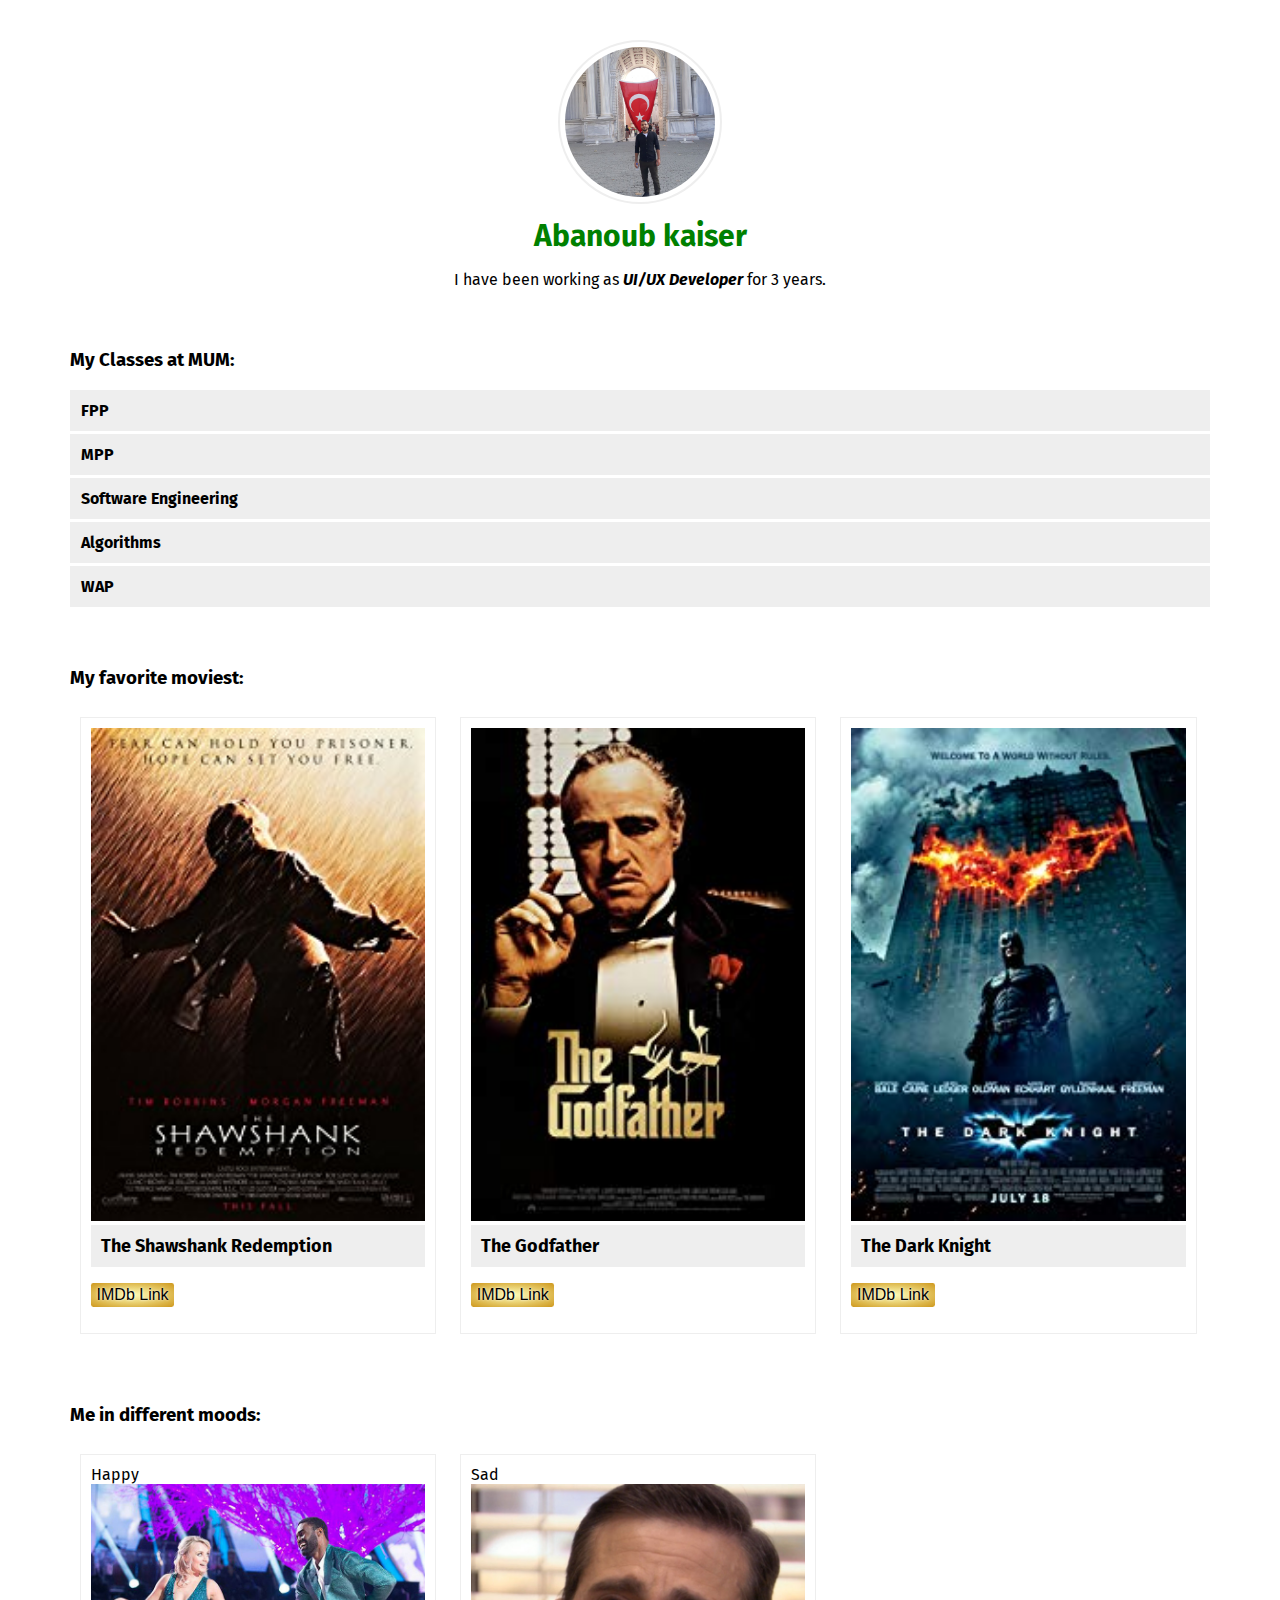
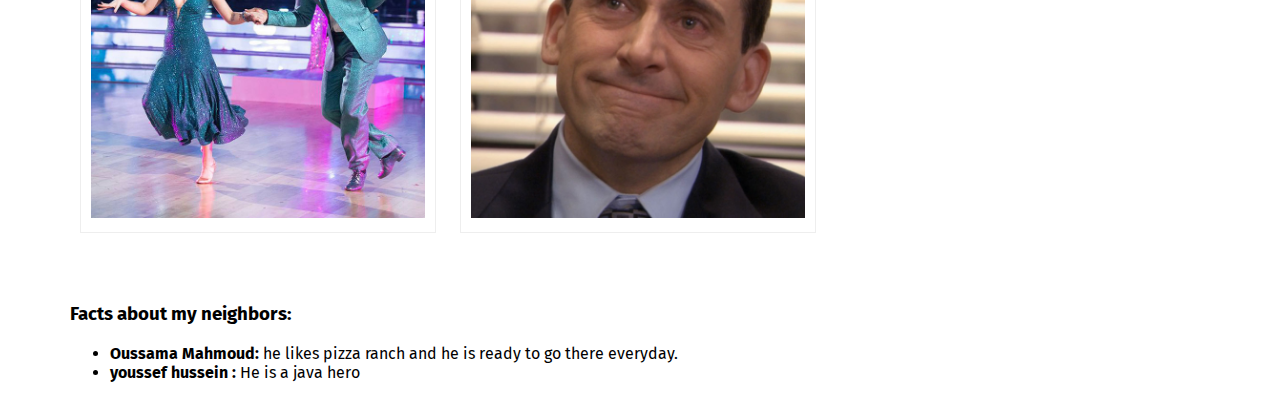
==== lab02/index.html @ bf9f918b "about me" ====
<!DOCTYPE html>
<html lang="en">

<head>
    <meta charset="UTF-8">
    <title>Abanoub Kaiser :: Home page</title>
    <!-- Import font from google -->
    <link href="https://fonts.googleapis.com/css?family=Fira+Sans" rel="stylesheet">
    <link rel="stylesheet" href="styleme.css">
</head>

<body>
    <div class="profile-box">
        <div class="profile-img">
            <img src="profile.jpg" alt="">
            <h4>Abanoub kaiser</h4>
            <p>I have been working as <span>UI/UX Developer</span> for 3 years.</p>
        </div>
    </div>

    <div class="page-container">
    	<h3 class="sub-title">My Classes at MUM:</h3>

		<ul class="course-list">
			<li><a href=""><span>FPP</span></a></li>
			<li><a href=""><span>MPP</span></a></li>
			<li><a href=""><span>Software Engineering</span></a></li>
			<li><a href=""><span>Algorithms</span></a></li>
			<li><a href=""><span>WAP</span></a></li>
		</ul>


		<h3 class="sub-title">My favorite moviest:</h3>

    	<div class="box">
    		<div class="box-img">
    			<img src="1.jpg" alt="">
    		</div>
    		<div class="box-title">
    			<h5>The Shawshank Redemption</h5>
    		</div>
    		<p><a href="http://imdb.com" class="imdb-logo" target="_blank">IMDb Link</a></p>
    	</div>

    	<div class="box">
    		<div class="box-img">
    			<img src="2.jpg" alt="">
    		</div>
    		<div class="box-title">
    			<h5>The Godfather </h5>
    		</div>
    		<p><a href="http://imdb.com" class="imdb-logo" target="_blank">IMDb Link</a></p>
    	</div>


    	<div class="box">
    		<div class="box-img">
    			<img src="3.jpg" alt="">
    		</div>
    		<div class="box-title">
    			<h5>The Dark Knight</h5>
    		</div>
    		<p><a href="http://imdb.com" class="imdb-logo" target="_blank">IMDb Link</a></p>
    	</div>	


    	<h3 class="sub-title">Me in different moods:</h3>


		<div class="box">
			<div class="box-title--big">
				Happy
			</div>
    		<div class="box-img">
    			<img src="happy.jpg" alt="">
    		</div>
  		
    	</div>

    	<div class="box">
			<div class="box-title--big">
				Sad
			</div>
    		<div class="box-img">
    			<img src="sad.jpg" alt="">
    		</div>    		
    	</div>

    	<h3 class="sub-title">Facts about my neighbors:</h3>
    	<ul>
    		<li><strong>Oussama Mahmoud:</strong> he likes pizza ranch and he is ready to go there everyday.</li>
    		<li><strong>youssef hussein	:</strong> He is a java hero</li>
    	</ul>
		
    </div>
</body>

</html>
---- lab02/styleme.css ----
body {
	/*background: #eee;*/
	font-family: 'Fira Sans', sans-serif;


}
img {
	max-width: 100%;
}
.sub-title {
	margin-top: 60px;

	clear: both;
}
.profile-img {
	text-align: center;
}
.profile-box {
	margin-top: 40px;
	
}
.profile-img  img {
	width:150px;
	border-radius: 50%;
	border:2px solid #eee;
	padding: 5px;
}

.profile-box h4 {
	margin: 10px;
	font-size: 30px;
	font-weight: bold;
	color:green;
}

.profile-box p span {
	font-style: italic;
	font-weight: bold;
}
.page-container {
	margin:0 auto;
	max-width: 1140px;
}

.course-list {
	padding-left: 0;
}

.course-list li {
	margin-bottom: 3px;	
	list-style-type: none;
	background: #eee;
	padding:10px;
	border:1px solid #eee;
}

.course-list li:hover {
	border-color:green;
}

.course-list li a {
	text-decoration: none;
	color: #000;

}
.course-list li a span {
	font-weight: bold;
}

.box {
	width: calc(33% - 20px);
	margin:10px;
	margin-bottom:10px;
	border:1px solid #eee;
	padding:10px;
	display: inline-block;
	box-sizing: border-box;
}
.box:hover {
	border-color:green;
}
.box-img img {
width:100%;
}
.box-title h5 {
	background: #eee;
	padding:10px;
	margin:0;
	font-size: 18px;
}

.imdb-logo {
  font: 1em/1 Impact, HelveticaNeue-CondensedBold, sans-serif;
  color: #000;
  text-shadow: 0 0 0.15em #fff;
  text-decoration: none;
  display: inline-block;
  vertical-align: bottom;
  padding: 0.25em 0.35em;
  border-radius: 0.15em; 
  background: radial-gradient(#ffffb8, #ce981d);
}
.imdb-logo:hover {
  background: radial-gradient(#ffffeb, #e3b03b);
}
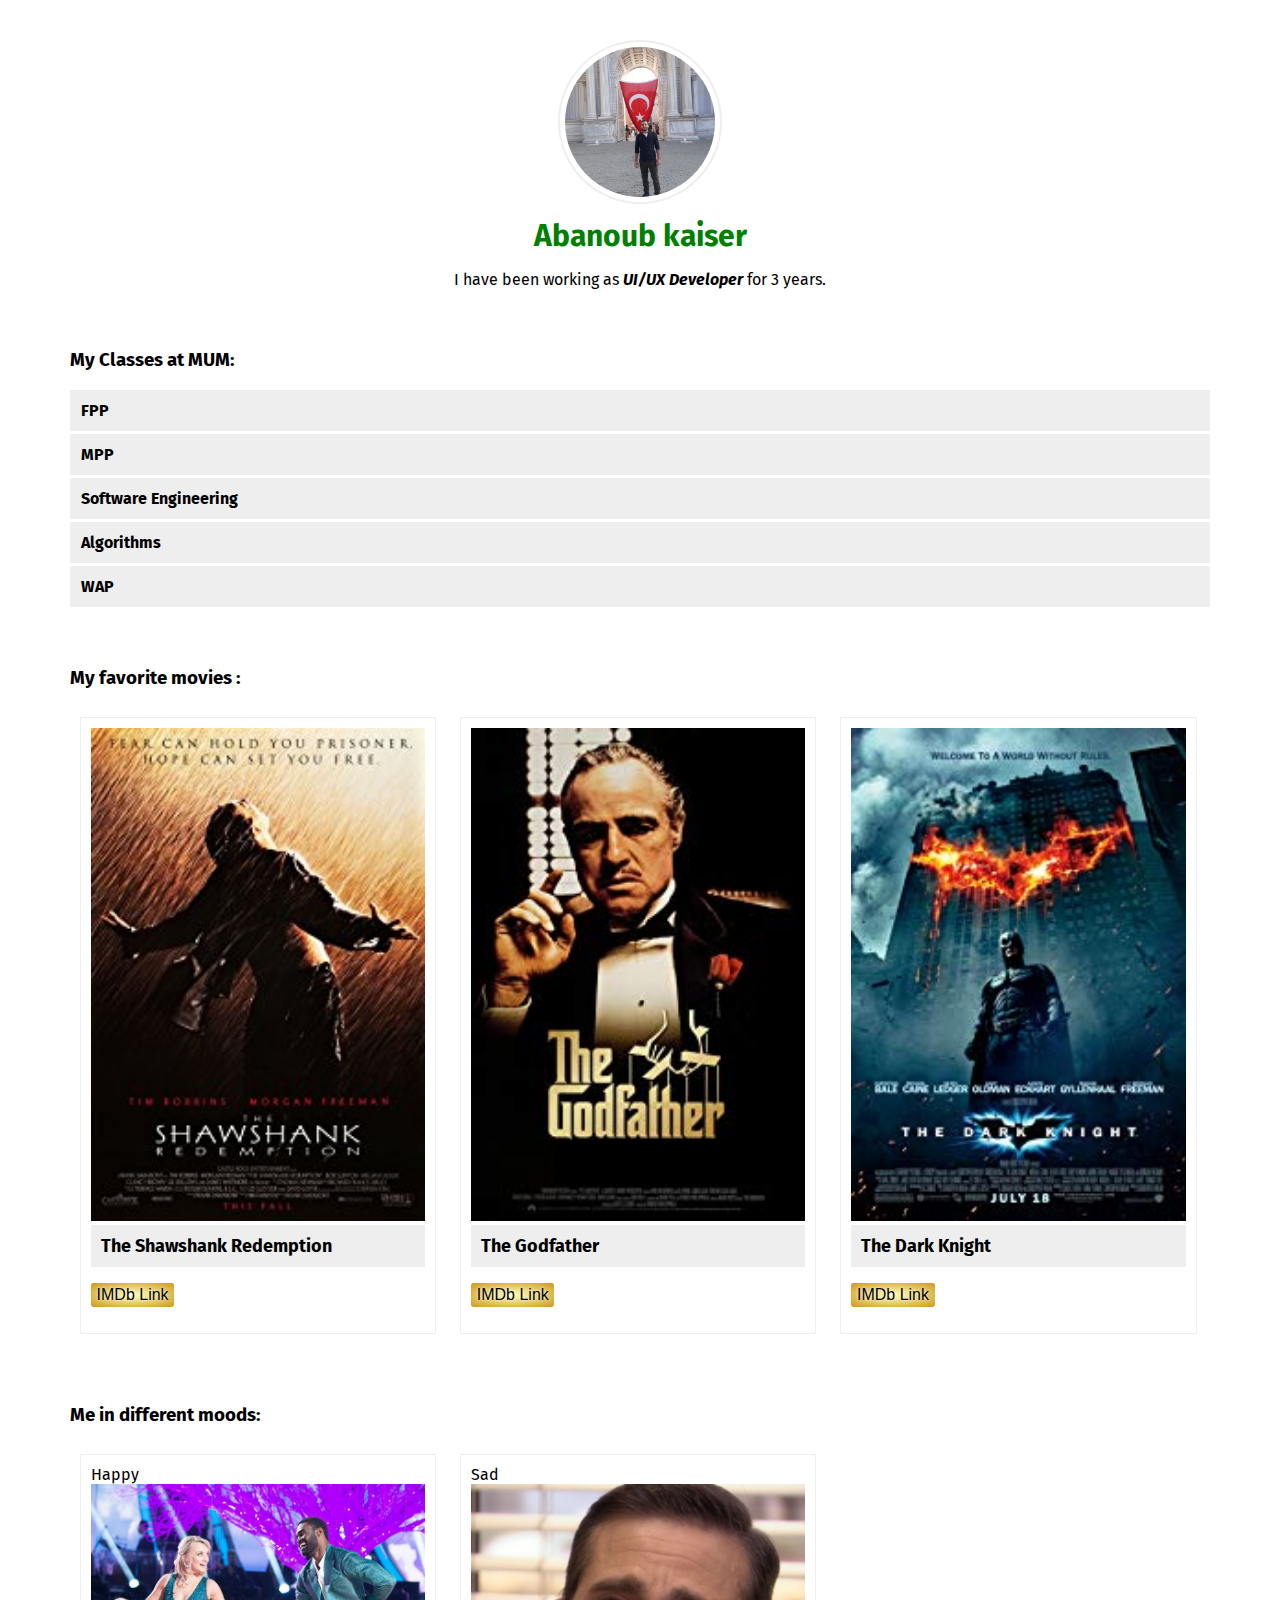
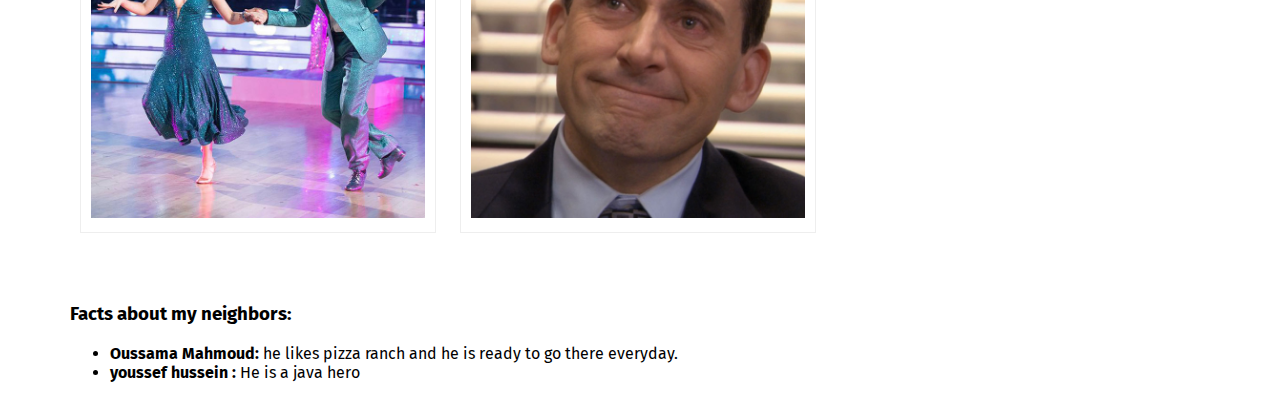
==== commit 6b9956af: "Update index.html" ====
--- a/lab02/index.html
+++ b/lab02/index.html
@@ -30,7 +30,7 @@
 		</ul>
 
 
-		<h3 class="sub-title">My favorite moviest:</h3>
+		<h3 class="sub-title">My favorite movies :</h3>
 
     	<div class="box">
     		<div class="box-img">
